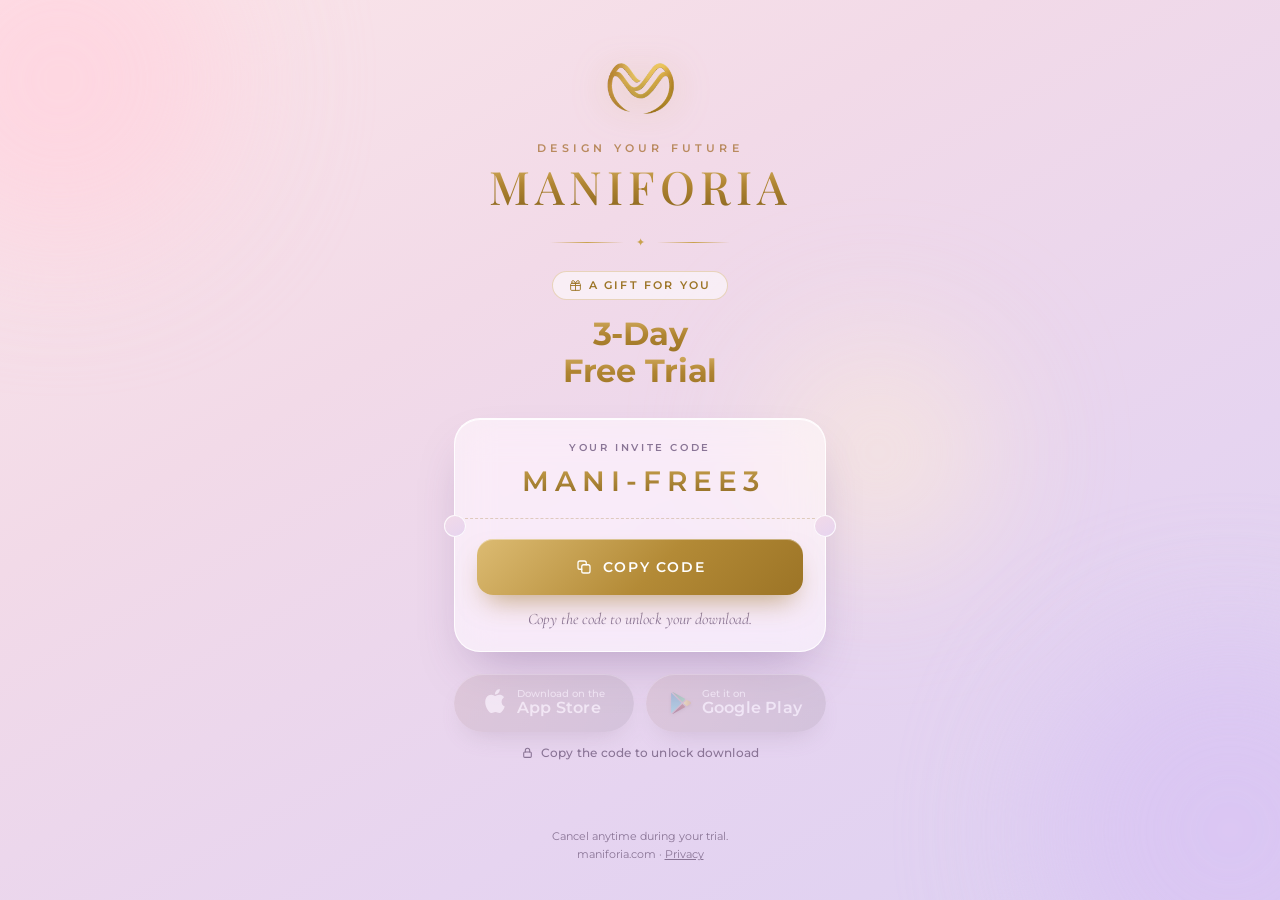
==== get/index.html @ 70d14c55 "Add /get ad landing page" ====
<!doctype html>
<html lang="tr">
<head>
<meta charset="utf-8">
<meta name="viewport" content="width=device-width, initial-scale=1, viewport-fit=cover">
<title>Maniforia — 3-Day Free Trial</title>
<meta name="description" content="Maniforia — Design your future. 3-day free trial on App Store and Google Play.">
<meta name="theme-color" content="#f3dbe8">
<link rel="preconnect" href="https://fonts.googleapis.com">
<link rel="preconnect" href="https://fonts.gstatic.com" crossorigin>
<link href="https://fonts.googleapis.com/css2?family=Playfair+Display:ital,wght@0,400;0,500;0,600;1,400;1,500&family=Montserrat:wght@400;500;600;700&family=Cormorant+Garamond:ital,wght@0,400;0,500;1,400;1,500&display=swap" rel="stylesheet">
<style>
  :root{
    --bg-1:#fbe6e9;
    --bg-2:#f2dae8;
    --bg-3:#e6d4f0;
    --bg-4:#dcd0f2;
    --plum:#3d2550;
    --plum-2:#5b3875;
    --ink:#4a3358;
    --muted:#8a7596;
    --gold-1:#9c7426;
    --gold-2:#c9a24e;
    --gold-3:#e8cf8e;
    --copper:#b98a5e;
    --pill-1:#eba9c8;
    --pill-2:#c9a6dc;
    --glass:rgba(255,255,255,0.52);
    --glass-line:rgba(255,255,255,0.85);
    --mint:#3f9a72;
  }
  *{box-sizing:border-box;margin:0;padding:0;-webkit-tap-highlight-color:transparent;}
  html,body{min-height:100%;}
  body{
    font-family:'Montserrat',sans-serif;
    color:var(--ink);
    background:linear-gradient(150deg,var(--bg-1) 0%,var(--bg-2) 35%,var(--bg-3) 70%,var(--bg-4) 100%);
    background-attachment:fixed;
    min-height:100vh;
    overflow-x:hidden;
    position:relative;
  }
  /* soft light orbs */
  .orb{position:fixed;border-radius:50%;filter:blur(70px);pointer-events:none;z-index:0;}
  .orb.a{width:340px;height:340px;background:#ffd3df;top:-90px;left:-110px;opacity:.8;}
  .orb.b{width:380px;height:380px;background:#d9c3f3;bottom:-120px;right:-140px;opacity:.75;}
  .orb.c{width:220px;height:220px;background:#fff1d6;top:38%;left:60%;opacity:.55;}
  .sparkles{position:fixed;inset:0;pointer-events:none;z-index:0;}
  .sparkles span{position:absolute;color:var(--gold-2);opacity:0;animation:twinkle 5s ease-in-out infinite;font-size:10px;}
  @keyframes twinkle{0%,100%{opacity:0;transform:scale(.6);}50%{opacity:.75;transform:scale(1);}}

  main{
    position:relative;z-index:1;
    max-width:420px;margin:0 auto;
    min-height:100vh;
    padding:calc(44px + env(safe-area-inset-top)) 24px calc(36px + env(safe-area-inset-bottom));
    display:flex;flex-direction:column;align-items:center;
  }

  /* brand block */
  .logo{width:84px;height:84px;object-fit:contain;filter:drop-shadow(0 6px 18px rgba(201,162,78,.35));animation:float 6s ease-in-out infinite;}
  @keyframes float{0%,100%{transform:translateY(0);}50%{transform:translateY(-5px);}}
  .tagline{margin-top:14px;font-size:10.5px;font-weight:600;letter-spacing:4.2px;color:var(--copper);}
  .wordmark{
    margin-top:8px;
    font-family:'Playfair Display',serif;font-weight:500;
    font-size:46px;letter-spacing:5px;line-height:1;
    background:linear-gradient(180deg,#d6b064 0%,#b08532 45%,#8f6a22 100%);
    -webkit-background-clip:text;background-clip:text;color:transparent;
  }
  .divider{display:flex;align-items:center;gap:12px;margin:26px 0 22px;width:180px;}
  .divider i{flex:1;height:1px;background:linear-gradient(90deg,transparent,var(--gold-2),transparent);}
  .divider b{color:var(--gold-2);font-size:11px;font-weight:400;}

  /* offer */
  .eyebrow{
    display:inline-flex;align-items:center;gap:7px;
    padding:7px 16px;border-radius:999px;
    background:rgba(255,255,255,.55);border:1px solid rgba(201,162,78,.35);
    font-size:10.5px;font-weight:600;letter-spacing:2.2px;text-transform:uppercase;color:var(--gold-1);
  }
  .eyebrow svg{width:13px;height:13px;}
  .headline{
    margin-top:16px;text-align:center;
    font-family:'Montserrat',sans-serif;font-weight:700;
    font-size:32px;line-height:1.15;letter-spacing:-.3px;
  }
  .headline span,.headline em{
    display:block;font-style:normal;font-weight:700;
    background:linear-gradient(180deg,#d6b064 0%,#b08532 50%,#9c7426 100%);
    -webkit-background-clip:text;background-clip:text;color:transparent;
  }

  /* ticket */
  .ticket{
    position:relative;width:100%;margin-top:28px;
    border-radius:26px;
    background:var(--glass);
    backdrop-filter:blur(18px) saturate(140%);-webkit-backdrop-filter:blur(18px) saturate(140%);
    border:1px solid var(--glass-line);
    box-shadow:0 24px 50px -18px rgba(91,56,117,.35),inset 0 1px 0 rgba(255,255,255,.9);
    padding:22px 22px 22px;
    text-align:center;
  }
  .ticket::before,.ticket::after{ /* side notches */
    content:"";position:absolute;top:96px;width:22px;height:22px;border-radius:50%;
    background:linear-gradient(150deg,var(--bg-2),var(--bg-3));
    box-shadow:inset 0 0 0 1px rgba(255,255,255,.85);
  }
  .ticket::before{left:-11px;}
  .ticket::after{right:-11px;}
  .ticket-label{font-size:10px;font-weight:600;letter-spacing:2.6px;text-transform:uppercase;color:var(--muted);}
  .code{
    margin-top:10px;
    font-family:'Montserrat',sans-serif;font-weight:600;
    font-size:28px;letter-spacing:6px;padding-left:6px;
    background:linear-gradient(180deg,#c9a24e,#8f6a22);
    -webkit-background-clip:text;background-clip:text;color:transparent;
    user-select:all;
  }
  .perf{margin:20px -22px 20px;border-top:1.5px dashed rgba(156,116,38,.28);}

  .copy-btn{
    position:relative;overflow:hidden;
    width:100%;height:56px;border:none;border-radius:16px;cursor:pointer;
    display:flex;align-items:center;justify-content:center;gap:10px;
    font-family:'Montserrat',sans-serif;font-weight:600;font-size:14px;letter-spacing:1.6px;text-transform:uppercase;
    color:#fff;
    background:linear-gradient(135deg,#dcbb72 0%,#b38a36 55%,#9c7426 100%);
    box-shadow:0 14px 28px -10px rgba(156,116,38,.6),inset 0 1px 0 rgba(255,255,255,.4);
    transition:transform .15s ease,background .4s ease,color .4s ease,box-shadow .4s ease;
  }
  .copy-btn:active{transform:scale(.98);}
  .copy-btn svg{width:18px;height:18px;flex-shrink:0;}
  .copy-btn::after{ /* shimmer */
    content:"";position:absolute;top:0;left:-60%;width:40%;height:100%;
    background:linear-gradient(100deg,transparent,rgba(255,255,255,.38),transparent);
    animation:shimmer 3.2s ease-in-out infinite;
  }
  @keyframes shimmer{0%{left:-60%;}55%,100%{left:130%;}}
  .copy-btn .ic-check{display:none;}
  .copied .copy-btn{
    color:var(--gold-1);
    background:rgba(255,255,255,.72);
    box-shadow:inset 0 0 0 1.5px rgba(201,162,78,.6),0 8px 20px -12px rgba(156,116,38,.4);
  }
  .copied .copy-btn::after{display:none;}
  .copied .copy-btn .ic-copy{display:none;}
  .copied .copy-btn .ic-check{display:block;}
  .ticket-note{margin-top:14px;font-family:'Cormorant Garamond',serif;font-style:italic;font-size:16px;color:var(--muted);}

  /* stores */
  .stores{
    width:100%;margin-top:22px;display:grid;gap:12px;grid-template-columns:1fr 1fr;
    transition:opacity .5s ease,filter .5s ease,transform .5s ease;
  }
  .store.dim{opacity:.4;filter:saturate(.35);box-shadow:none;}
  .unlocked .store.dim{animation:none;}
  .unlocked .store.dim::after{display:none;}
  .locked .stores{opacity:.42;filter:saturate(.4);pointer-events:none;}
  .store{
    position:relative;display:flex;align-items:center;justify-content:center;gap:10px;
    height:58px;border-radius:999px;text-decoration:none;color:#fff;
    background:linear-gradient(120deg,var(--pill-1) 0%,var(--pill-2) 100%);
    box-shadow:0 12px 26px -12px rgba(170,110,170,.7),inset 0 1px 0 rgba(255,255,255,.45);
    transition:transform .15s ease,box-shadow .3s ease;
  }
  .store:active{transform:scale(.97);}
  .store svg{width:22px;height:22px;flex-shrink:0;}
  .store svg.apple{width:24px;height:24px;margin-top:-3px;}
  .store svg.play{filter:drop-shadow(0 1px 1.5px rgba(80,40,90,.25));}
  .store .t{display:flex;flex-direction:column;align-items:flex-start;line-height:1.1;}
  .store small{font-size:9.5px;font-weight:500;opacity:.92;}
  .store strong{font-size:16px;font-weight:600;letter-spacing:.2px;}
  .unlocked .store{animation:pop .6s cubic-bezier(.2,1.4,.4,1) both;}
  .unlocked .store:nth-child(2){animation-delay:.08s;}
  @keyframes pop{0%{transform:scale(.94);}100%{transform:scale(1);}}
  .unlocked .store::after{
    content:"";position:absolute;inset:-3px;border-radius:999px;
    border:1.5px solid rgba(235,169,200,.7);animation:ring 1.8s ease-out 2;
  }
  @keyframes ring{0%{opacity:1;transform:scale(1);}100%{opacity:0;transform:scale(1.08);}}
  .hidden{display:none !important;}

  .status{
    margin-top:14px;display:flex;align-items:center;gap:7px;
    font-size:11.5px;font-weight:500;color:var(--muted);letter-spacing:.2px;
  }
  .status svg{width:13px;height:13px;}
  .unlocked .status{color:var(--mint);}

  footer{margin-top:auto;padding-top:34px;text-align:center;font-size:10.5px;color:var(--muted);line-height:1.7;}
  footer a{color:var(--muted);}

</style>
</head>
<body class="locked">
  <div class="orb a"></div><div class="orb b"></div><div class="orb c"></div>
  <div class="sparkles" id="sparkles"></div>

  <main>
    <img class="logo" src="[data-uri]" alt="Maniforia">
    <div class="tagline" lang="en">DESIGN YOUR FUTURE</div>
    <h1 class="wordmark">MANIFORIA</h1>

    <div class="divider"><i></i><b>✦</b><i></i></div>

    <div class="eyebrow">
      <svg viewBox="0 0 24 24" fill="none" stroke="currentColor" stroke-width="1.7" stroke-linecap="round" stroke-linejoin="round"><rect x="3" y="8" width="18" height="13" rx="2"/><path d="M12 8v13M3 12h18M12 8S10.5 3 7.5 3a2.5 2.5 0 000 5H12zM12 8s1.5-5 4.5-5a2.5 2.5 0 010 5H12z"/></svg>
      <span data-i18n="eyebrow"></span>
    </div>
    <h2 class="headline"><span data-i18n="h1"></span><em data-i18n="h2"></em></h2>

    <section class="ticket">
      <div class="ticket-label" data-i18n="label"></div>
      <div class="code" id="code">MANI-FREE3</div>
      <div class="perf"></div>
      <button class="copy-btn" id="copyBtn" type="button">
        <svg class="ic-copy" viewBox="0 0 24 24" fill="none" stroke="currentColor" stroke-width="1.7" stroke-linecap="round" stroke-linejoin="round"><rect x="9" y="9" width="11" height="11" rx="2.5"/><path d="M15 9V6.5A2.5 2.5 0 0012.5 4h-6A2.5 2.5 0 004 6.5v6A2.5 2.5 0 006.5 15H9"/></svg>
        <svg class="ic-check" viewBox="0 0 24 24" fill="none" stroke="currentColor" stroke-width="2.2" stroke-linecap="round" stroke-linejoin="round"><path d="M5 12.5l4.5 4.5L19 7.5"/></svg>
        <span id="copyText"></span>
      </button>
      <div class="ticket-note" data-i18n="note"></div>
    </section>

    <div class="stores" id="stores">
      <a class="store" id="ios" href="#" rel="noopener">
        <svg class="apple" viewBox="0 0 24 24" fill="currentColor"><path d="M12.152 6.896c-.948 0-2.415-1.078-3.96-1.04-2.04.027-3.91 1.183-4.961 3.014-2.117 3.675-.546 9.103 1.519 12.09 1.013 1.454 2.208 3.09 3.792 3.039 1.52-.065 2.09-.987 3.935-.987 1.831 0 2.350.987 3.96.948 1.637-.026 2.676-1.48 3.676-2.948 1.156-1.688 1.636-3.325 1.662-3.415-.039-.013-3.182-1.221-3.22-4.857-.026-3.04 2.48-4.494 2.597-4.559-1.429-2.09-3.623-2.324-4.39-2.376-2-.156-3.675 1.09-4.61 1.09zM15.53 3.83c.843-1.012 1.4-2.427 1.245-3.830-1.207.052-2.662.805-3.532 1.818-.78.896-1.454 2.338-1.273 3.714 1.338.104 2.715-.688 3.559-1.701"/></svg>
        <span class="t"><small data-i18n="iosSmall"></small><strong data-i18n="iosBig"></strong></span>
      </a>
      <a class="store" id="android" href="#" rel="noopener">
        <svg class="play" viewBox="0 0 24 24"><defs>
<linearGradient id="gpB" x1="0" y1="0" x2="0" y2="1"><stop offset="0" stop-color="#00A0FF"/><stop offset="1" stop-color="#00E3FF"/></linearGradient>
<linearGradient id="gpG" x1="0" y1="0" x2="1" y2="1"><stop offset="0" stop-color="#32A071"/><stop offset="1" stop-color="#00F076"/></linearGradient>
<linearGradient id="gpY" x1="0" y1="0" x2="1" y2="0"><stop offset="0" stop-color="#FFE000"/><stop offset="1" stop-color="#FF9C00"/></linearGradient>
<linearGradient id="gpR" x1="1" y1="0" x2="0" y2="1"><stop offset="0" stop-color="#FF3A44"/><stop offset="1" stop-color="#C31162"/></linearGradient>
</defs>
<path fill="url(#gpB)" d="M1.337.924a1.486 1.486 0 0 0-.112.568v21.017c0 .217.045.419.124.6l11.155-11.087L1.337.924z"/>
<path fill="url(#gpG)" d="M13.544 10.989l3.258-3.238L3.45.195a1.466 1.466 0 0 0-.946-.179l11.04 10.973z"/>
<path fill="url(#gpY)" d="M22.018 13.298l-3.919 2.218-3.515-3.493 3.543-3.521 3.891 2.202a1.49 1.49 0 0 1 0 2.594z"/>
<path fill="url(#gpR)" d="M13.544 13.056l-11 10.933c.298.036.612-.016.906-.183l13.324-7.54-3.23-3.21z"/>
</svg>
        <span class="t"><small data-i18n="playSmall"></small><strong data-i18n="playBig"></strong></span>
      </a>
    </div>

    <div class="status">
      <svg class="ic-lock" viewBox="0 0 24 24" fill="none" stroke="currentColor" stroke-width="2" stroke-linecap="round" stroke-linejoin="round"><rect x="5" y="11" width="14" height="10" rx="2"/><path d="M8 11V8a4 4 0 018 0v3"/></svg>
      <svg class="ic-open hidden" viewBox="0 0 24 24" fill="none" stroke="currentColor" stroke-width="2" stroke-linecap="round" stroke-linejoin="round"><rect x="5" y="11" width="14" height="10" rx="2"/><path d="M8 11V8a4 4 0 017.5-2"/></svg>
      <span id="statusText"></span>
    </div>

    <footer>
      <div data-i18n="cancel"></div>
      <div>maniforia.com · <a href="https://www.maniforia.com" data-i18n="privacy"></a></div>
    </footer>
  </main>

<script>
(function(){
  // ---- config: gerçek mağaza linklerini buraya koy ----
  var LINKS = {
    tr:{ ios:"https://apps.apple.com/tr/app/maniforia-hayallerini-ya%C5%9Fa/id6763228591?l=tr",
         play:"https://play.google.com/store/apps/details?id=com.maniforia.app&hl=tr" },
    en:{ ios:"https://apps.apple.com/app/id6763228591",
         play:"https://play.google.com/store/apps/details?id=com.maniforia.app&hl=en" }
  };
  var CODE = "MANI-FREE3";

  var T = {
    tr:{
      eyebrow:"Sana Özel Hediye", h1:"3 Gün", h2:"Ücretsiz Deneme",
      label:"Davet Kodun", copy:"Kodu Kopyala", copied:"Kopyalandı",
      note:"Kodu kopyala, indirme kilidi açılsın.",
      noteDone:"Hediyen hazır. Şimdi uygulamayı indir.",
      iosSmall:"App Store'dan", iosBig:"İndirin",
      playSmall:"Google Play'den", playBig:"İndirin",
      locked:"İndirmek için önce kodu kopyala", unlocked:"Kilit açıldı · mağazaya geç",
      cancel:"Deneme süresince istediğin zaman iptal edebilirsin.", privacy:"Gizlilik",
      title:"Maniforia — 3 Gün Ücretsiz"
    },
    en:{
      eyebrow:"A Gift For You", h1:"3-Day", h2:"Free Trial",
      label:"Your Invite Code", copy:"Copy Code", copied:"Copied",
      note:"Copy the code to unlock your download.",
      noteDone:"Your gift is ready. Download the app now.",
      iosSmall:"Download on the", iosBig:"App Store",
      playSmall:"Get it on", playBig:"Google Play",
      locked:"Copy the code to unlock download", unlocked:"Unlocked · head to the store",
      cancel:"Cancel anytime during your trial.", privacy:"Privacy",
      title:"Maniforia — 3-Day Free Trial"
    }
  };

  var qs = new URLSearchParams(location.search);

  function detectLang(){
    var q = qs.get("lang"); if (q === "tr" || q === "en") return q;
    var langs = (navigator.languages && navigator.languages.length ? navigator.languages : [navigator.language || ""]);
    var tz = ""; try { tz = Intl.DateTimeFormat().resolvedOptions().timeZone || ""; } catch(e){}
    var trLang = langs.some(function(l){ return /^tr\b/i.test(l); });
    return (trLang || tz === "Europe/Istanbul") ? "tr" : "en";
  }
  function detectDevice(){
    var q = qs.get("device"); if (q === "ios" || q === "android" || q === "other") return q;
    var ua = navigator.userAgent || "";
    if (/android/i.test(ua)) return "android";
    if (/iPad|iPhone|iPod/.test(ua) || (navigator.platform === "MacIntel" && navigator.maxTouchPoints > 1)) return "ios";
    return "other";
  }

  var lang = detectLang(), device = detectDevice(), copied = false;
  var $ = function(id){ return document.getElementById(id); };

  function render(){
    var t = T[lang];
    document.documentElement.lang = lang;
    document.title = t.title;
    document.querySelectorAll("[data-i18n]").forEach(function(el){ el.textContent = t[el.getAttribute("data-i18n")]; });
    $("copyText").textContent = copied ? t.copied : t.copy;
    document.querySelector(".ticket-note").textContent = copied ? t.noteDone : t.note;
    $("statusText").textContent = copied ? t.unlocked : t.locked;
    document.querySelector(".ic-lock").classList.toggle("hidden", copied);
    document.querySelector(".ic-open").classList.toggle("hidden", !copied);

    $("ios").href = LINKS[lang].ios; $("android").href = LINKS[lang].play;
    // iOS -> App Store aktif, Android -> Google Play aktif, tanınmazsa ikisi de aktif
    $("ios").classList.toggle("dim", device === "android");
    $("android").classList.toggle("dim", device === "ios");

    document.body.classList.toggle("locked", !copied);
    document.body.classList.toggle("unlocked", copied);
    document.body.classList.toggle("copied", copied);

    document.querySelectorAll("[data-lang]").forEach(function(b){ b.classList.toggle("on", b.dataset.lang === lang); });
    document.querySelectorAll("[data-dev]").forEach(function(b){ b.classList.toggle("on", b.dataset.dev === device); });
  }

  function copyText(txt){
    if (navigator.clipboard && window.isSecureContext) {
      return navigator.clipboard.writeText(txt).catch(fallback);
    }
    return Promise.resolve(fallback());
    function fallback(){
      try {
        var ta = document.createElement("textarea");
        ta.value = txt; ta.setAttribute("readonly",""); ta.style.position="fixed"; ta.style.opacity="0";
        document.body.appendChild(ta); ta.select(); document.execCommand("copy"); document.body.removeChild(ta);
      } catch(e){}
    }
  }

  $("copyBtn").addEventListener("click", function(){
    copyText(CODE).then(function(){
      copied = true;
      try { if (navigator.vibrate) navigator.vibrate(25); } catch(e){}
      render();
    });
  });


  // sparkles
  var sp = $("sparkles");
  for (var i = 0; i < 18; i++) {
    var s = document.createElement("span"); s.textContent = "✦";
    s.style.left = (Math.random()*100) + "%"; s.style.top = (Math.random()*100) + "%";
    s.style.fontSize = (6 + Math.random()*8) + "px";
    s.style.animationDelay = (Math.random()*5) + "s";
    sp.appendChild(s);
  }

  render();
})();
</script>
</body>
</html>
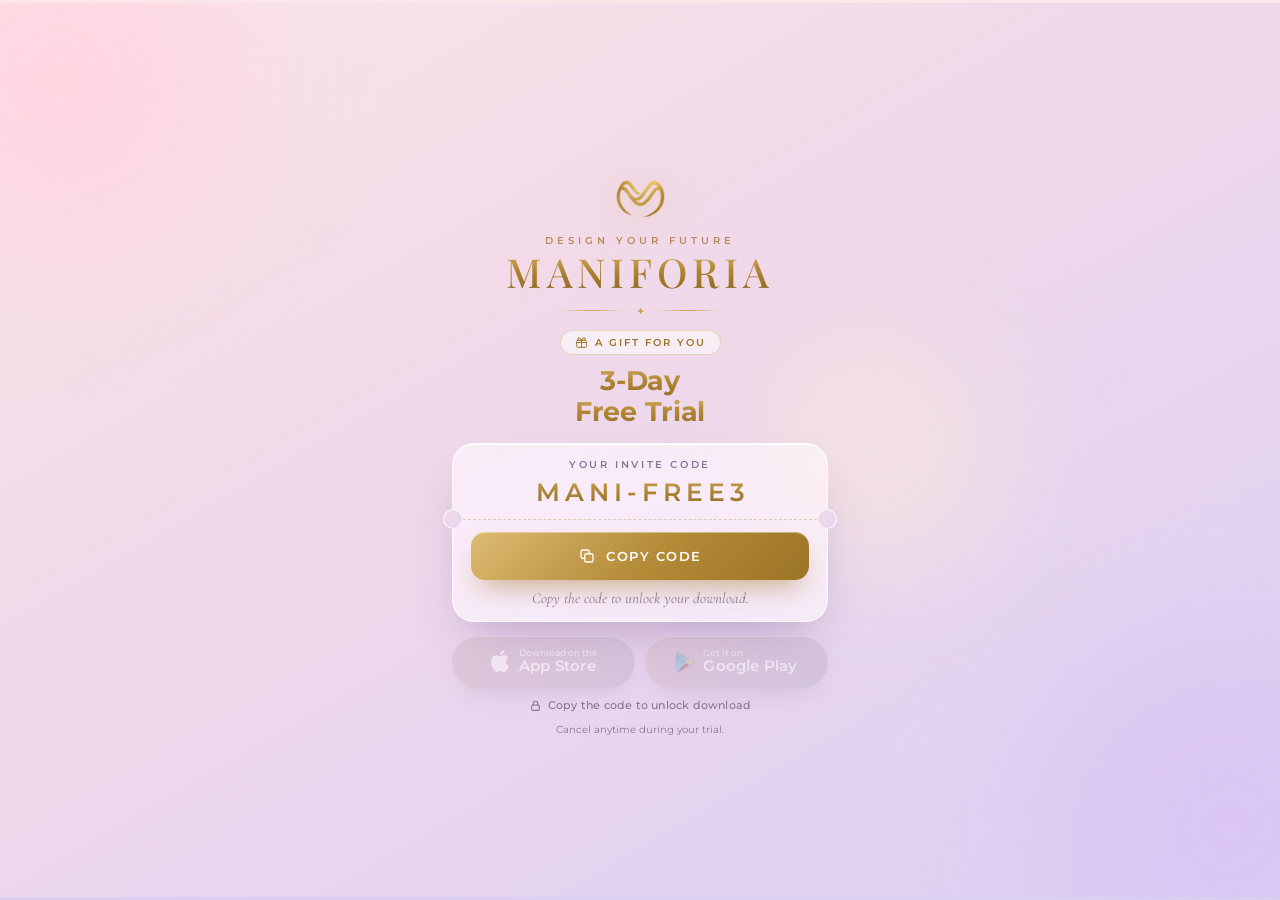
==== commit 5925d9a5: "Fit get page to one screen Updated theme color and adjusted styles for various elements to improve l" ====
--- a/get/index.html
+++ b/get/index.html
@@ -5,7 +5,8 @@
 <meta name="viewport" content="width=device-width, initial-scale=1, viewport-fit=cover">
 <title>Maniforia — 3-Day Free Trial</title>
 <meta name="description" content="Maniforia — Design your future. 3-day free trial on App Store and Google Play.">
-<meta name="theme-color" content="#f3dbe8">
+<meta name="theme-color" content="#fbe6e9">
+<meta name="color-scheme" content="light">
 <link rel="preconnect" href="https://fonts.googleapis.com">
 <link rel="preconnect" href="https://fonts.gstatic.com" crossorigin>
 <link href="https://fonts.googleapis.com/css2?family=Playfair+Display:ital,wght@0,400;0,500;0,600;1,400;1,500&family=Montserrat:wght@400;500;600;700&family=Cormorant+Garamond:ital,wght@0,400;0,500;1,400;1,500&display=swap" rel="stylesheet">
@@ -30,13 +31,18 @@
     --mint:#3f9a72;
   }
   *{box-sizing:border-box;margin:0;padding:0;-webkit-tap-highlight-color:transparent;}
-  html,body{min-height:100%;}
+  html{background:#fbe6e9;min-height:100%;}
+  body{min-height:100%;}
+  .edge{position:fixed;left:0;right:0;height:3px;z-index:9;pointer-events:none;}
+  .edge.top{top:0;background:#fbe6e9;}
+  .edge.bot{bottom:0;background:#dcd0f2;}
   body{
     font-family:'Montserrat',sans-serif;
     color:var(--ink);
     background:linear-gradient(150deg,var(--bg-1) 0%,var(--bg-2) 35%,var(--bg-3) 70%,var(--bg-4) 100%);
     background-attachment:fixed;
     min-height:100vh;
+    min-height:100svh;
     overflow-x:hidden;
     position:relative;
   }
@@ -52,38 +58,38 @@
   main{
     position:relative;z-index:1;
     max-width:420px;margin:0 auto;
-    min-height:100vh;
-    padding:calc(44px + env(safe-area-inset-top)) 24px calc(36px + env(safe-area-inset-bottom));
-    display:flex;flex-direction:column;align-items:center;
+    min-height:100vh;min-height:100svh;
+    padding:calc(18px + env(safe-area-inset-top)) 22px calc(14px + env(safe-area-inset-bottom));
+    display:flex;flex-direction:column;align-items:center;justify-content:center;
   }
 
   /* brand block */
-  .logo{width:84px;height:84px;object-fit:contain;filter:drop-shadow(0 6px 18px rgba(201,162,78,.35));animation:float 6s ease-in-out infinite;}
+  .logo{width:60px;height:60px;object-fit:contain;filter:drop-shadow(0 6px 18px rgba(201,162,78,.35));animation:float 6s ease-in-out infinite;}
   @keyframes float{0%,100%{transform:translateY(0);}50%{transform:translateY(-5px);}}
-  .tagline{margin-top:14px;font-size:10.5px;font-weight:600;letter-spacing:4.2px;color:var(--copper);}
+  .tagline{margin-top:8px;font-size:9.5px;font-weight:600;letter-spacing:4px;color:var(--copper);}
   .wordmark{
-    margin-top:8px;
+    margin-top:6px;
     font-family:'Playfair Display',serif;font-weight:500;
-    font-size:46px;letter-spacing:5px;line-height:1;
+    font-size:40px;letter-spacing:5px;line-height:1;
     background:linear-gradient(180deg,#d6b064 0%,#b08532 45%,#8f6a22 100%);
     -webkit-background-clip:text;background-clip:text;color:transparent;
   }
-  .divider{display:flex;align-items:center;gap:12px;margin:26px 0 22px;width:180px;}
+  .divider{display:flex;align-items:center;gap:12px;margin:12px 0 12px;width:160px;}
   .divider i{flex:1;height:1px;background:linear-gradient(90deg,transparent,var(--gold-2),transparent);}
   .divider b{color:var(--gold-2);font-size:11px;font-weight:400;}
 
   /* offer */
   .eyebrow{
     display:inline-flex;align-items:center;gap:7px;
-    padding:7px 16px;border-radius:999px;
+    padding:5px 14px;border-radius:999px;
     background:rgba(255,255,255,.55);border:1px solid rgba(201,162,78,.35);
-    font-size:10.5px;font-weight:600;letter-spacing:2.2px;text-transform:uppercase;color:var(--gold-1);
+    font-size:9.5px;font-weight:600;letter-spacing:2px;text-transform:uppercase;color:var(--gold-1);
   }
   .eyebrow svg{width:13px;height:13px;}
   .headline{
-    margin-top:16px;text-align:center;
+    margin-top:10px;text-align:center;
     font-family:'Montserrat',sans-serif;font-weight:700;
-    font-size:32px;line-height:1.15;letter-spacing:-.3px;
+    font-size:27px;line-height:1.15;letter-spacing:-.3px;
   }
   .headline span,.headline em{
     display:block;font-style:normal;font-weight:700;
@@ -93,38 +99,38 @@
 
   /* ticket */
   .ticket{
-    position:relative;width:100%;margin-top:28px;
-    border-radius:26px;
+    position:relative;width:100%;margin-top:16px;
+    border-radius:22px;
     background:var(--glass);
     backdrop-filter:blur(18px) saturate(140%);-webkit-backdrop-filter:blur(18px) saturate(140%);
     border:1px solid var(--glass-line);
     box-shadow:0 24px 50px -18px rgba(91,56,117,.35),inset 0 1px 0 rgba(255,255,255,.9);
-    padding:22px 22px 22px;
+    padding:14px 18px 14px;
     text-align:center;
   }
   .ticket::before,.ticket::after{ /* side notches */
-    content:"";position:absolute;top:96px;width:22px;height:22px;border-radius:50%;
+    content:"";position:absolute;top:65px;width:20px;height:20px;border-radius:50%;
     background:linear-gradient(150deg,var(--bg-2),var(--bg-3));
     box-shadow:inset 0 0 0 1px rgba(255,255,255,.85);
   }
-  .ticket::before{left:-11px;}
-  .ticket::after{right:-11px;}
+  .ticket::before{left:-10px;}
+  .ticket::after{right:-10px;}
   .ticket-label{font-size:10px;font-weight:600;letter-spacing:2.6px;text-transform:uppercase;color:var(--muted);}
   .code{
-    margin-top:10px;
+    margin-top:6px;
     font-family:'Montserrat',sans-serif;font-weight:600;
-    font-size:28px;letter-spacing:6px;padding-left:6px;
+    font-size:25px;letter-spacing:5px;padding-left:5px;
     background:linear-gradient(180deg,#c9a24e,#8f6a22);
     -webkit-background-clip:text;background-clip:text;color:transparent;
     user-select:all;
   }
-  .perf{margin:20px -22px 20px;border-top:1.5px dashed rgba(156,116,38,.28);}
+  .perf{margin:12px -18px 12px;border-top:1.5px dashed rgba(156,116,38,.28);}
 
   .copy-btn{
     position:relative;overflow:hidden;
-    width:100%;height:56px;border:none;border-radius:16px;cursor:pointer;
+    width:100%;height:48px;border:none;border-radius:14px;cursor:pointer;
     display:flex;align-items:center;justify-content:center;gap:10px;
-    font-family:'Montserrat',sans-serif;font-weight:600;font-size:14px;letter-spacing:1.6px;text-transform:uppercase;
+    font-family:'Montserrat',sans-serif;font-weight:600;font-size:13px;letter-spacing:1.5px;text-transform:uppercase;
     color:#fff;
     background:linear-gradient(135deg,#dcbb72 0%,#b38a36 55%,#9c7426 100%);
     box-shadow:0 14px 28px -10px rgba(156,116,38,.6),inset 0 1px 0 rgba(255,255,255,.4);
@@ -147,11 +153,11 @@
   .copied .copy-btn::after{display:none;}
   .copied .copy-btn .ic-copy{display:none;}
   .copied .copy-btn .ic-check{display:block;}
-  .ticket-note{margin-top:14px;font-family:'Cormorant Garamond',serif;font-style:italic;font-size:16px;color:var(--muted);}
+  .ticket-note{margin-top:9px;font-family:'Cormorant Garamond',serif;font-style:italic;font-size:15px;color:var(--muted);}
 
   /* stores */
   .stores{
-    width:100%;margin-top:22px;display:grid;gap:12px;grid-template-columns:1fr 1fr;
+    width:100%;margin-top:14px;display:grid;gap:10px;grid-template-columns:1fr 1fr;
     transition:opacity .5s ease,filter .5s ease,transform .5s ease;
   }
   .store.dim{opacity:.4;filter:saturate(.35);box-shadow:none;}
@@ -160,18 +166,18 @@
   .locked .stores{opacity:.42;filter:saturate(.4);pointer-events:none;}
   .store{
     position:relative;display:flex;align-items:center;justify-content:center;gap:10px;
-    height:58px;border-radius:999px;text-decoration:none;color:#fff;
+    height:52px;border-radius:999px;gap:8px;text-decoration:none;color:#fff;
     background:linear-gradient(120deg,var(--pill-1) 0%,var(--pill-2) 100%);
     box-shadow:0 12px 26px -12px rgba(170,110,170,.7),inset 0 1px 0 rgba(255,255,255,.45);
     transition:transform .15s ease,box-shadow .3s ease;
   }
   .store:active{transform:scale(.97);}
-  .store svg{width:22px;height:22px;flex-shrink:0;}
-  .store svg.apple{width:24px;height:24px;margin-top:-3px;}
+  .store svg{width:20px;height:20px;flex-shrink:0;}
+  .store svg.apple{width:22px;height:22px;margin-top:-3px;}
   .store svg.play{filter:drop-shadow(0 1px 1.5px rgba(80,40,90,.25));}
   .store .t{display:flex;flex-direction:column;align-items:flex-start;line-height:1.1;}
-  .store small{font-size:9.5px;font-weight:500;opacity:.92;}
-  .store strong{font-size:16px;font-weight:600;letter-spacing:.2px;}
+  .store small{font-size:8.5px;font-weight:500;opacity:.92;}
+  .store strong{font-size:14.5px;font-weight:600;letter-spacing:.2px;}
   .unlocked .store{animation:pop .6s cubic-bezier(.2,1.4,.4,1) both;}
   .unlocked .store:nth-child(2){animation-delay:.08s;}
   @keyframes pop{0%{transform:scale(.94);}100%{transform:scale(1);}}
@@ -181,20 +187,27 @@
   }
   @keyframes ring{0%{opacity:1;transform:scale(1);}100%{opacity:0;transform:scale(1.08);}}
   .hidden{display:none !important;}
+  @media (max-height:640px){
+    .logo{width:48px;height:48px;} .wordmark{font-size:34px;} .divider{display:none;}
+    .headline{font-size:24px;margin-top:8px;} .ticket{margin-top:12px;padding:10px 16px;}
+    .perf{margin:9px -16px;} .copy-btn{height:44px;} footer{display:none;}
+    .eyebrow{margin-top:10px;} .ticket::before,.ticket::after{top:58px;}
+  }
 
   .status{
-    margin-top:14px;display:flex;align-items:center;gap:7px;
-    font-size:11.5px;font-weight:500;color:var(--muted);letter-spacing:.2px;
+    margin-top:10px;display:flex;align-items:center;gap:6px;
+    font-size:11px;font-weight:500;color:var(--muted);letter-spacing:.2px;
   }
   .status svg{width:13px;height:13px;}
   .unlocked .status{color:var(--mint);}
 
-  footer{margin-top:auto;padding-top:34px;text-align:center;font-size:10.5px;color:var(--muted);line-height:1.7;}
+  footer{margin-top:10px;text-align:center;font-size:10px;color:var(--muted);line-height:1.5;}
   footer a{color:var(--muted);}
 
 </style>
 </head>
 <body class="locked">
+  <div class="edge top"></div><div class="edge bot"></div>
   <div class="orb a"></div><div class="orb b"></div><div class="orb c"></div>
   <div class="sparkles" id="sparkles"></div>
 
@@ -252,7 +265,6 @@
 
     <footer>
       <div data-i18n="cancel"></div>
-      <div>maniforia.com · <a href="https://www.maniforia.com" data-i18n="privacy"></a></div>
     </footer>
   </main>
 
